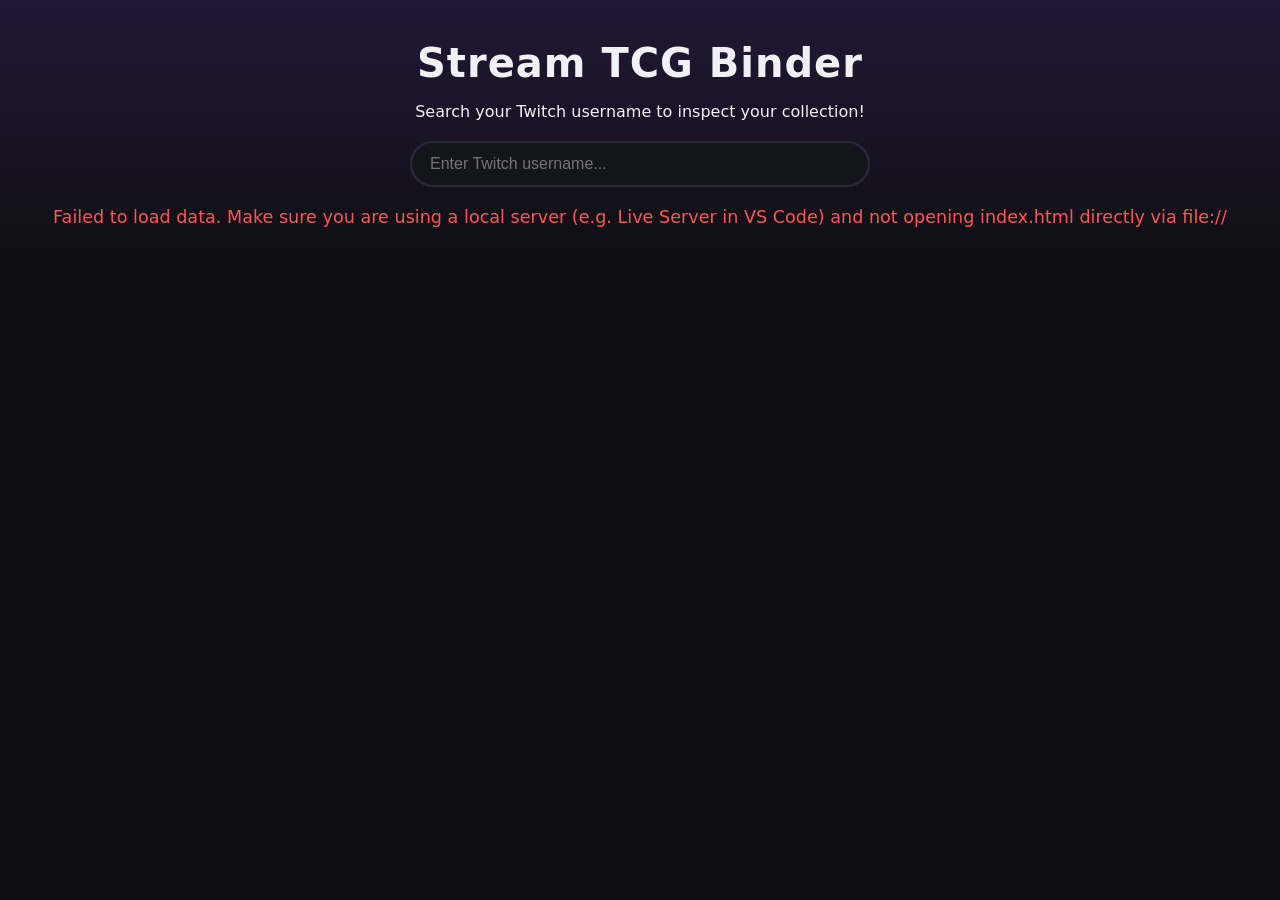
==== index.html @ 3d266c10 "Add files via upload" ====
<!DOCTYPE html>
<html lang="en">
<head>
  <meta charset="UTF-8" />
  <meta name="viewport" content="width=device-width, initial-scale=1.0"/>
  <title>Stream TCG Collection Viewer</title>
  <style>
    :root {
      --bg-color: #0f0f13;
      --card-bg: #1a1a24;
      --accent-color: #9146FF;
      --text-color: #f0f0f5;
    }

    body {
      margin: 0;
      padding: 0;
      font-family: 'Segoe UI', system-ui, -apple-system, sans-serif;
      background-color: var(--bg-color);
      color: var(--text-color);
      min-height: 100vh;
      display: flex;
      flex-direction: column;
      align-items: center;
    }

    header {
      width: 100%;
      padding: 40px 20px 20px 20px;
      text-align: center;
      background: linear-gradient(180deg, rgba(145, 70, 255, 0.15) 0%, rgba(15, 15, 19, 0) 100%);
    }

    h1 {
      margin: 0 0 10px 0;
      font-size: 2.5rem;
      letter-spacing: 1px;
    }

    .search-container {
      margin: 20px auto 0 auto;
      display: flex;
      justify-content: center;
      gap: 10px;
      width: 100%;
      max-width: 500px;
      padding: 0 20px;
      box-sizing: border-box;
    }

    input[type="text"] {
      width: 100%;
      padding: 12px 18px;
      font-size: 1rem;
      border-radius: 25px;
      border: 2px solid #2a2a3a;
      background: #14141d;
      color: #fff;
      outline: none;
      transition: border-color 0.2s;
    }

    input[type="text"]:focus {
      border-color: var(--accent-color);
    }

    .stats-bar {
      margin: 20px 0 10px 0;
      font-size: 1.1rem;
      color: #a0a0b0;
    }

    /* Top Collectors List */
    .leaderboard-container {
      margin-top: 25px;
      display: flex;
      flex-direction: column;
      align-items: center;
      gap: 12px;
    }

    .leaderboard-title {
      font-size: 0.95rem;
      text-transform: uppercase;
      letter-spacing: 1px;
      color: #808095;
      font-weight: bold;
    }

    .leaderboard-chips {
      display: flex;
      flex-wrap: wrap;
      justify-content: center;
      gap: 10px;
      max-width: 800px;
    }

    .user-chip {
      background: #1e1e2d;
      border: 1px solid #3a3a50;
      color: var(--text-color);
      padding: 8px 16px;
      border-radius: 20px;
      cursor: pointer;
      font-size: 0.9rem;
      transition: all 0.2s ease;
      display: flex;
      align-items: center;
      gap: 8px;
    }

    .user-chip:hover {
      background: var(--accent-color);
      border-color: var(--accent-color);
      transform: translateY(-2px);
    }

    .user-chip .badge {
      background: rgba(255, 255, 255, 0.15);
      padding: 2px 6px;
      border-radius: 10px;
      font-size: 0.75rem;
    }

    /* Grid Display */
    .grid-container {
      display: grid;
      grid-template-columns: repeat(auto-fill, minmax(260px, 1fr));
      gap: 25px;
      width: 90%;
      max-width: 1200px;
      padding: 20px 0 60px 0;
    }

    .card-item {
      background: var(--card-bg);
      border-radius: 12px;
      overflow: hidden;
      border: 1px solid #2a2a3c;
      box-shadow: 0 8px 16px rgba(0,0,0,0.4);
      transition: transform 0.2s, box-shadow 0.2s;
      display: flex;
      flex-direction: column;
      align-items: center;
      padding-bottom: 10px;
    }

    .card-item:hover {
      transform: translateY(-5px);
      box-shadow: 0 12px 24px rgba(145, 70, 255, 0.2);
      border-color: var(--accent-color);
    }

    /* Dynamic Card Template Wrapper for Index Grid */
    .card-template-wrapper {
      position: relative;
      width: 240px;
      height: 337.5px;
      background-size: cover;
      background-position: center;
      border-radius: 12px;
      overflow: hidden;
      box-sizing: border-box;
      margin: 15px auto 10px auto;
    }

    .card-dynamic-title {
      position: absolute;
      top: 13.5px;
      left: 18px;
      font-size: 15px;
      font-weight: bold;
      color: #000;
    }

    .card-dynamic-image-container {
      position: absolute;
      top: 35px;
      left: 9px;
      width: 218px;
      height: 143px;
      background: #ffffff;
      display: flex;
      justify-content: center;
      align-items: center;
      overflow: hidden;
      border: 2px solid #0b1c4c;
    }

    .card-dynamic-image {
      width: 100%;
      height: 100%;
      object-fit: contain;
    }

    .card-dynamic-desc {
      position: absolute;
      top: 198px;
      left: 21px;
      width: 198px;
      height: 82px;
      font-size: 13px;
      color: #222;
      line-height: 1.3;
      overflow: hidden;
    }

    .card-dynamic-id {
      position: absolute;
      bottom: 11px;
      right: 18px;
      font-size: 20px;
      font-weight: bold;
      color: #ffffff;
    }

    .card-details {
      padding: 0 15px;
      display: flex;
      flex-direction: column;
      width: 100%;
      box-sizing: border-box;
    }

    .card-count {
      display: inline-block;
      align-self: flex-start;
      background: var(--accent-color);
      color: white;
      font-size: 0.8rem;
      font-weight: bold;
      padding: 3px 8px;
      border-radius: 12px;
    }

    .empty-state {
      text-align: center;
      color: #606075;
      font-size: 1.2rem;
      margin-top: 50px;
      grid-column: 1 / -1;
    }
  </style>
</head>
<body>

  <header>
    <h1>Stream TCG Binder</h1>
    <p>Search your Twitch username to inspect your collection!</p>
    
    <div class="search-container">
      <input type="text" id="user-input" placeholder="Enter Twitch username..." />
    </div>

    <div class="leaderboard-container" id="leaderboard-box" style="display: none;">
      <span class="leaderboard-title">🏆 Top Collectors (Click to View)</span>
      <div class="leaderboard-chips" id="leaderboard-chips"></div>
    </div>

    <div class="stats-bar" id="stats">Type a username above to begin.</div>
  </header>

  <main class="grid-container" id="grid"></main>

  <script>
    let masterCards = {};
    let collectionsData = [];

    function createCardElement(cardData) {
      const formattedId = cardData.id.replace('card_', '#');
      const cardWrapper = document.createElement('div');
      cardWrapper.className = 'card-template-wrapper';

      const rarityMap = {
        "common": "images/cCard.png",
        "uncommon": "images/uCard.png",
        "rare": "images/rCard.png",
        "legendary": "images/lCard.png",
        "secret": "images/sCard.png"
      };

      const rarityKey = (cardData.rarity || "common").toLowerCase();
      const templateBg = rarityMap[rarityKey] || rarityMap["common"];
      
      cardWrapper.style.backgroundImage = `url('${templateBg}')`;

      cardWrapper.innerHTML = `
        <div class="card-dynamic-title">${cardData.name}</div>
        <div class="card-dynamic-image-container">
          <img class="card-dynamic-image" src="${cardData.image}" alt="${cardData.name}" />
        </div>
        <div class="card-dynamic-desc">${cardData.description}</div>
        <div class="card-dynamic-id">${formattedId}</div>
      `;

      return cardWrapper;
    }

    async function init() {
      try {
        const [cardsResp, collectionsResp] = await Promise.all([
          fetch('cards.json'),
          fetch('collections.json')
        ]);

        if (!cardsResp.ok || !collectionsResp.ok) {
          throw new Error('HTTP error loading JSON files');
        }

        const rawCards = await cardsResp.json();
        collectionsData = await collectionsResp.json();

        rawCards.forEach(c => {
          masterCards[c.id] = c;
        });

        renderLeaderboard();

      } catch (err) {
        console.error("Error loading TCG data:", err);
        document.getElementById('stats').innerHTML = 
          `<span style="color: #ff5555;">Failed to load data. Make sure you are using a local server (e.g. Live Server in VS Code) and not opening index.html directly via file://</span>`;
      }
    }

    function renderLeaderboard() {
      const container = document.getElementById('leaderboard-box');
      const chipsArea = document.getElementById('leaderboard-chips');
      
      if (!collectionsData.length) return;

      const userStats = {};

      collectionsData.forEach(entry => {
        if (!entry.username || !Array.isArray(entry.cardIds)) return;
        
        const key = entry.username.toLowerCase();
        if (!userStats[key]) {
          userStats[key] = { displayName: entry.username, uniqueCards: new Set() };
        }
        
        entry.cardIds.forEach(id => userStats[key].uniqueCards.add(id));
      });

      const sortedUsers = Object.values(userStats)
        .sort((a, b) => b.uniqueCards.size - a.uniqueCards.size)
        .slice(0, 8);

      if (sortedUsers.length === 0) return;

      chipsArea.innerHTML = '';
      sortedUsers.forEach(u => {
        const chip = document.createElement('button');
        chip.className = 'user-chip';
        chip.innerHTML = `${u.displayName} <span class="badge">${u.uniqueCards.size}/${Object.keys(masterCards).length}</span>`;
        
        chip.onclick = () => {
          const input = document.getElementById('user-input');
          input.value = u.displayName;
          renderUserCollection(u.displayName);
        };

        chipsArea.appendChild(chip);
      });

      container.style.display = 'flex';
    }

    function renderUserCollection(username) {
      const grid = document.getElementById('grid');
      const stats = document.getElementById('stats');
      grid.innerHTML = '';

      if (!username.trim()) {
        stats.textContent = "Type a username above to begin.";
        return;
      }

      const cleanUser = username.trim().toLowerCase();

      const userEntries = collectionsData.filter(entry => 
        entry.username && entry.username.toLowerCase() === cleanUser
      );

      const cardCounts = {};
      let totalCardsOwned = 0;

      userEntries.forEach(entry => {
        if (Array.isArray(entry.cardIds)) {
          entry.cardIds.forEach(id => {
            cardCounts[id] = (cardCounts[id] || 0) + 1;
            totalCardsOwned++;
          });
        }
      });

      const uniqueOwnedCount = Object.keys(cardCounts).length;
      const totalUniqueInGame = Object.keys(masterCards).length;

      if (totalCardsOwned === 0) {
        grid.innerHTML = `<div class="empty-state">No cards found for user "${username}".</div>`;
        stats.textContent = `0 cards collected`;
        return;
      }

      stats.textContent = `${username} owns ${totalCardsOwned} total cards (${uniqueOwnedCount}/${totalUniqueInGame} unique)`;

      Object.keys(cardCounts).forEach(cardId => {
        const cardObj = masterCards[cardId];
        if (!cardObj) return;

        const count = cardCounts[cardId];

        const cardEl = document.createElement('div');
        cardEl.className = 'card-item';
        
        const renderedCard = createCardElement(cardObj);

        cardEl.innerHTML = `
          <div class="card-details">
            <span class="card-count">x${count}</span>
          </div>
        `;
        
        cardEl.insertBefore(renderedCard, cardEl.firstChild);
        grid.appendChild(cardEl);
      });
    }

    document.getElementById('user-input').addEventListener('input', (e) => {
      renderUserCollection(e.target.value);
    });

    init();
  </script>
</body>
</html>
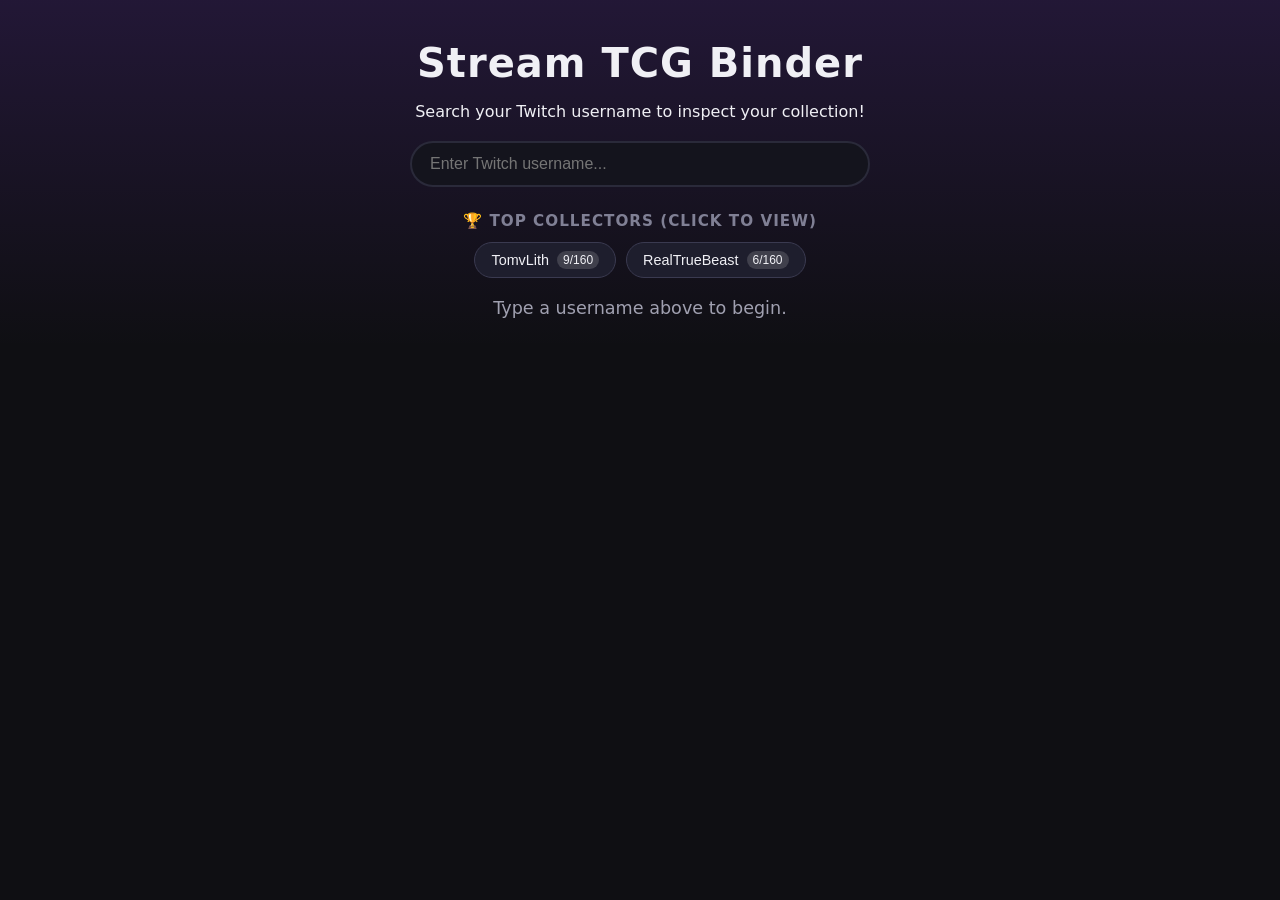
==== commit 29019aae: "sorting" ====
--- a/index.html
+++ b/index.html
@@ -405,7 +405,12 @@
 
       stats.textContent = `${username} owns ${totalCardsOwned} total cards (${uniqueOwnedCount}/${totalUniqueInGame} unique)`;
 
-      Object.keys(cardCounts).forEach(cardId => {
+      // Sort the card IDs alphabetically/numerically (e.g., card_001, card_002, etc.)
+      const sortedCardIds = Object.keys(cardCounts).sort((a, b) => {
+        return a.localeCompare(b, undefined, { numeric: true, sensitivity: 'base' });
+      });
+
+      sortedCardIds.forEach(cardId => {
         const cardObj = masterCards[cardId];
         if (!cardObj) return;
 
@@ -426,11 +431,7 @@
         grid.appendChild(cardEl);
       });
     }
-
-    document.getElementById('user-input').addEventListener('input', (e) => {
-      renderUserCollection(e.target.value);
-    });
-
+    
     init();
   </script>
 </body>
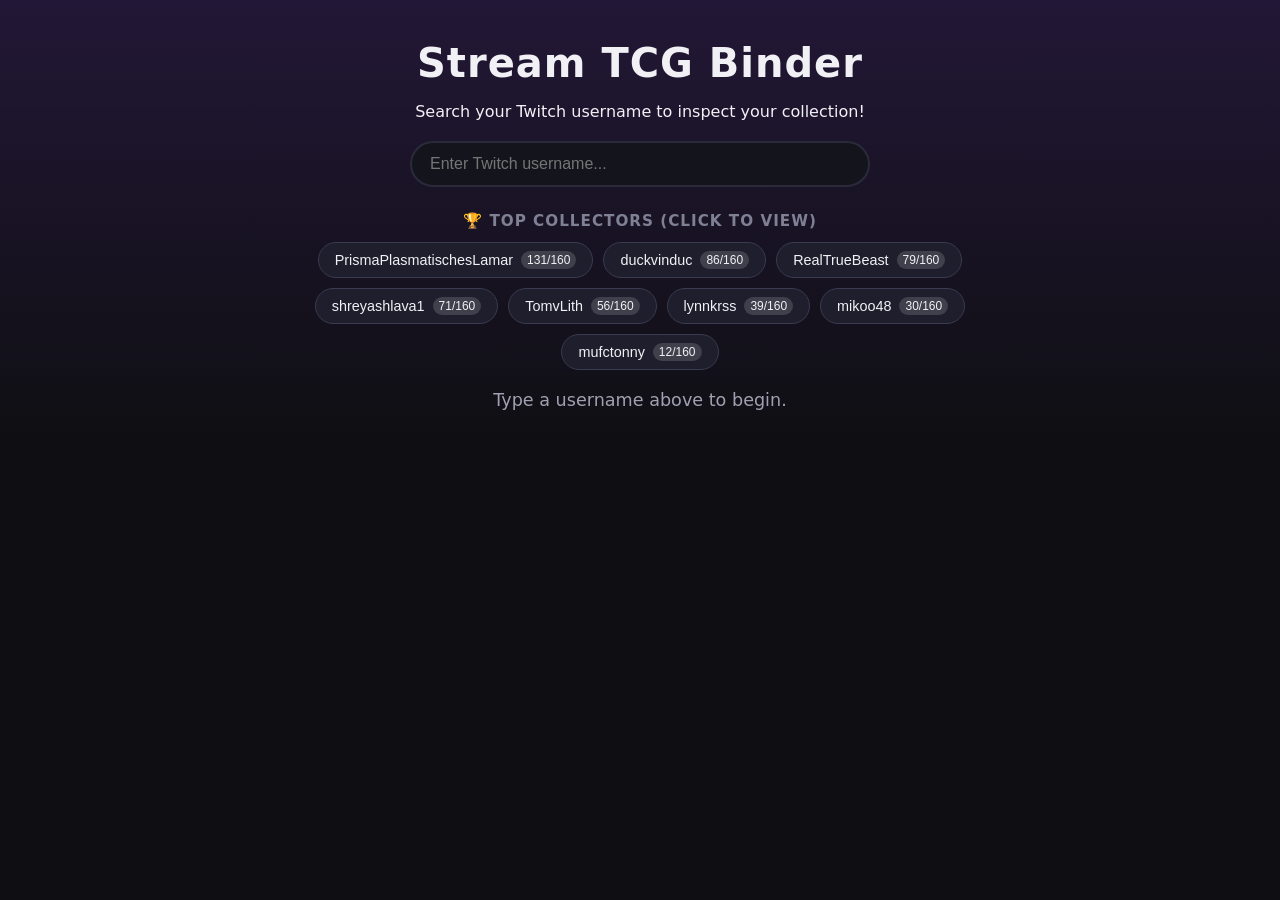
==== commit bf25d5bc: "Update index.html" ====
--- a/index.html
+++ b/index.html
@@ -262,177 +262,182 @@
 
   <main class="grid-container" id="grid"></main>
 
-  <script>
-    let masterCards = {};
-    let collectionsData = [];
-
-    function createCardElement(cardData) {
-      const formattedId = cardData.id.replace('card_', '#');
-      const cardWrapper = document.createElement('div');
-      cardWrapper.className = 'card-template-wrapper';
-
-      const rarityMap = {
-        "common": "images/cCard.png",
-        "uncommon": "images/uCard.png",
-        "rare": "images/rCard.png",
-        "legendary": "images/lCard.png",
-        "secret": "images/sCard.png"
+<script>
+  let masterCards = {};
+  let collectionsData = [];
+
+  function createCardElement(cardData) {
+    const formattedId = cardData.id.replace('card_', '#');
+    const cardWrapper = document.createElement('div');
+    cardWrapper.className = 'card-template-wrapper';
+
+    const rarityMap = {
+      "common": "images/cCard.png",
+      "uncommon": "images/uCard.png",
+      "rare": "images/rCard.png",
+      "legendary": "images/lCard.png",
+      "secret": "images/sCard.png"
+    };
+
+    const rarityKey = (cardData.rarity || "common").toLowerCase();
+    const templateBg = rarityMap[rarityKey] || rarityMap["common"];
+    
+    cardWrapper.style.backgroundImage = `url('${templateBg}')`;
+
+    cardWrapper.innerHTML = `
+      <div class="card-dynamic-title">${cardData.name}</div>
+      <div class="card-dynamic-image-container">
+        <img class="card-dynamic-image" src="${cardData.image}" alt="${cardData.name}" />
+      </div>
+      <div class="card-dynamic-desc">${cardData.description}</div>
+      <div class="card-dynamic-id">${formattedId}</div>
+    `;
+
+    return cardWrapper;
+  }
+
+  async function init() {
+    try {
+      const [cardsResp, collectionsResp] = await Promise.all([
+        fetch('cards.json'),
+        fetch('collections.json')
+      ]);
+
+      if (!cardsResp.ok || !collectionsResp.ok) {
+        throw new Error('HTTP error loading JSON files');
+      }
+
+      const rawCards = await cardsResp.json();
+      collectionsData = await collectionsResp.json();
+
+      rawCards.forEach(c => {
+        masterCards[c.id] = c;
+      });
+
+      renderLeaderboard();
+
+      // Listen for typing in the search bar
+      const userInput = document.getElementById('user-input');
+      userInput.addEventListener('input', (e) => {
+        renderUserCollection(e.target.value);
+      });
+
+    } catch (err) {
+      console.error("Error loading TCG data:", err);
+      document.getElementById('stats').innerHTML = 
+        `<span style="color: #ff5555;">Failed to load data. Make sure you are using a local server (e.g. Live Server in VS Code) and not opening index.html directly via file://</span>`;
+    }
+  }
+
+  function renderLeaderboard() {
+    const container = document.getElementById('leaderboard-box');
+    const chipsArea = document.getElementById('leaderboard-chips');
+    
+    if (!collectionsData.length) return;
+
+    const userStats = {};
+
+    collectionsData.forEach(entry => {
+      if (!entry.username || !Array.isArray(entry.cardIds)) return;
+      
+      const key = entry.username.toLowerCase();
+      if (!userStats[key]) {
+        userStats[key] = { displayName: entry.username, uniqueCards: new Set() };
+      }
+      
+      entry.cardIds.forEach(id => userStats[key].uniqueCards.add(id));
+    });
+
+    const sortedUsers = Object.values(userStats)
+      .sort((a, b) => b.uniqueCards.size - a.uniqueCards.size)
+      .slice(0, 8);
+
+    if (sortedUsers.length === 0) return;
+
+    chipsArea.innerHTML = '';
+    sortedUsers.forEach(u => {
+      const chip = document.createElement('button');
+      chip.className = 'user-chip';
+      chip.innerHTML = `${u.displayName} <span class="badge">${u.uniqueCards.size}/${Object.keys(masterCards).length}</span>`;
+      
+      chip.onclick = () => {
+        const input = document.getElementById('user-input');
+        input.value = u.displayName;
+        renderUserCollection(u.displayName);
       };
 
-      const rarityKey = (cardData.rarity || "common").toLowerCase();
-      const templateBg = rarityMap[rarityKey] || rarityMap["common"];
+      chipsArea.appendChild(chip);
+    });
+
+    container.style.display = 'flex';
+  }
+
+  function renderUserCollection(username) {
+    const grid = document.getElementById('grid');
+    const stats = document.getElementById('stats');
+    grid.innerHTML = '';
+
+    if (!username.trim()) {
+      stats.textContent = "Type a username above to begin.";
+      return;
+    }
+
+    const cleanUser = username.trim().toLowerCase();
+
+    const userEntries = collectionsData.filter(entry => 
+      entry.username && entry.username.toLowerCase() === cleanUser
+    );
+
+    const cardCounts = {};
+    let totalCardsOwned = 0;
+
+    userEntries.forEach(entry => {
+      if (Array.isArray(entry.cardIds)) {
+        entry.cardIds.forEach(id => {
+          cardCounts[id] = (cardCounts[id] || 0) + 1;
+          totalCardsOwned++;
+        });
+      }
+    });
+
+    const uniqueOwnedCount = Object.keys(cardCounts).length;
+    const totalUniqueInGame = Object.keys(masterCards).length;
+
+    if (totalCardsOwned === 0) {
+      grid.innerHTML = `<div class="empty-state">No cards found for user "${username}".</div>`;
+      stats.textContent = `0 cards collected`;
+      return;
+    }
+
+    stats.textContent = `${username} owns ${totalCardsOwned} total cards (${uniqueOwnedCount}/${totalUniqueInGame} unique)`;
+
+    const sortedCardIds = Object.keys(cardCounts).sort((a, b) => {
+      return a.localeCompare(b, undefined, { numeric: true, sensitivity: 'base' });
+    });
+
+    sortedCardIds.forEach(cardId => {
+      const cardObj = masterCards[cardId];
+      if (!cardObj) return;
+
+      const count = cardCounts[cardId];
+
+      const cardEl = document.createElement('div');
+      cardEl.className = 'card-item';
       
-      cardWrapper.style.backgroundImage = `url('${templateBg}')`;
-
-      cardWrapper.innerHTML = `
-        <div class="card-dynamic-title">${cardData.name}</div>
-        <div class="card-dynamic-image-container">
-          <img class="card-dynamic-image" src="${cardData.image}" alt="${cardData.name}" />
+      const renderedCard = createCardElement(cardObj);
+
+      cardEl.innerHTML = `
+        <div class="card-details">
+          <span class="card-count">x${count}</span>
         </div>
-        <div class="card-dynamic-desc">${cardData.description}</div>
-        <div class="card-dynamic-id">${formattedId}</div>
       `;
-
-      return cardWrapper;
-    }
-
-    async function init() {
-      try {
-        const [cardsResp, collectionsResp] = await Promise.all([
-          fetch('cards.json'),
-          fetch('collections.json')
-        ]);
-
-        if (!cardsResp.ok || !collectionsResp.ok) {
-          throw new Error('HTTP error loading JSON files');
-        }
-
-        const rawCards = await cardsResp.json();
-        collectionsData = await collectionsResp.json();
-
-        rawCards.forEach(c => {
-          masterCards[c.id] = c;
-        });
-
-        renderLeaderboard();
-
-      } catch (err) {
-        console.error("Error loading TCG data:", err);
-        document.getElementById('stats').innerHTML = 
-          `<span style="color: #ff5555;">Failed to load data. Make sure you are using a local server (e.g. Live Server in VS Code) and not opening index.html directly via file://</span>`;
-      }
-    }
-
-    function renderLeaderboard() {
-      const container = document.getElementById('leaderboard-box');
-      const chipsArea = document.getElementById('leaderboard-chips');
       
-      if (!collectionsData.length) return;
-
-      const userStats = {};
-
-      collectionsData.forEach(entry => {
-        if (!entry.username || !Array.isArray(entry.cardIds)) return;
-        
-        const key = entry.username.toLowerCase();
-        if (!userStats[key]) {
-          userStats[key] = { displayName: entry.username, uniqueCards: new Set() };
-        }
-        
-        entry.cardIds.forEach(id => userStats[key].uniqueCards.add(id));
-      });
-
-      const sortedUsers = Object.values(userStats)
-        .sort((a, b) => b.uniqueCards.size - a.uniqueCards.size)
-        .slice(0, 8);
-
-      if (sortedUsers.length === 0) return;
-
-      chipsArea.innerHTML = '';
-      sortedUsers.forEach(u => {
-        const chip = document.createElement('button');
-        chip.className = 'user-chip';
-        chip.innerHTML = `${u.displayName} <span class="badge">${u.uniqueCards.size}/${Object.keys(masterCards).length}</span>`;
-        
-        chip.onclick = () => {
-          const input = document.getElementById('user-input');
-          input.value = u.displayName;
-          renderUserCollection(u.displayName);
-        };
-
-        chipsArea.appendChild(chip);
-      });
-
-      container.style.display = 'flex';
-    }
-
-    function renderUserCollection(username) {
-      const grid = document.getElementById('grid');
-      const stats = document.getElementById('stats');
-      grid.innerHTML = '';
-
-      if (!username.trim()) {
-        stats.textContent = "Type a username above to begin.";
-        return;
-      }
-
-      const cleanUser = username.trim().toLowerCase();
-
-      const userEntries = collectionsData.filter(entry => 
-        entry.username && entry.username.toLowerCase() === cleanUser
-      );
-
-      const cardCounts = {};
-      let totalCardsOwned = 0;
-
-      userEntries.forEach(entry => {
-        if (Array.isArray(entry.cardIds)) {
-          entry.cardIds.forEach(id => {
-            cardCounts[id] = (cardCounts[id] || 0) + 1;
-            totalCardsOwned++;
-          });
-        }
-      });
-
-      const uniqueOwnedCount = Object.keys(cardCounts).length;
-      const totalUniqueInGame = Object.keys(masterCards).length;
-
-      if (totalCardsOwned === 0) {
-        grid.innerHTML = `<div class="empty-state">No cards found for user "${username}".</div>`;
-        stats.textContent = `0 cards collected`;
-        return;
-      }
-
-      stats.textContent = `${username} owns ${totalCardsOwned} total cards (${uniqueOwnedCount}/${totalUniqueInGame} unique)`;
-
-      // Sort the card IDs alphabetically/numerically (e.g., card_001, card_002, etc.)
-      const sortedCardIds = Object.keys(cardCounts).sort((a, b) => {
-        return a.localeCompare(b, undefined, { numeric: true, sensitivity: 'base' });
-      });
-
-      sortedCardIds.forEach(cardId => {
-        const cardObj = masterCards[cardId];
-        if (!cardObj) return;
-
-        const count = cardCounts[cardId];
-
-        const cardEl = document.createElement('div');
-        cardEl.className = 'card-item';
-        
-        const renderedCard = createCardElement(cardObj);
-
-        cardEl.innerHTML = `
-          <div class="card-details">
-            <span class="card-count">x${count}</span>
-          </div>
-        `;
-        
-        cardEl.insertBefore(renderedCard, cardEl.firstChild);
-        grid.appendChild(cardEl);
-      });
-    }
-    
-    init();
-  </script>
+      cardEl.insertBefore(renderedCard, cardEl.firstChild);
+      grid.appendChild(cardEl);
+    });
+  }
+  
+  init();
+</script>
 </body>
 </html>
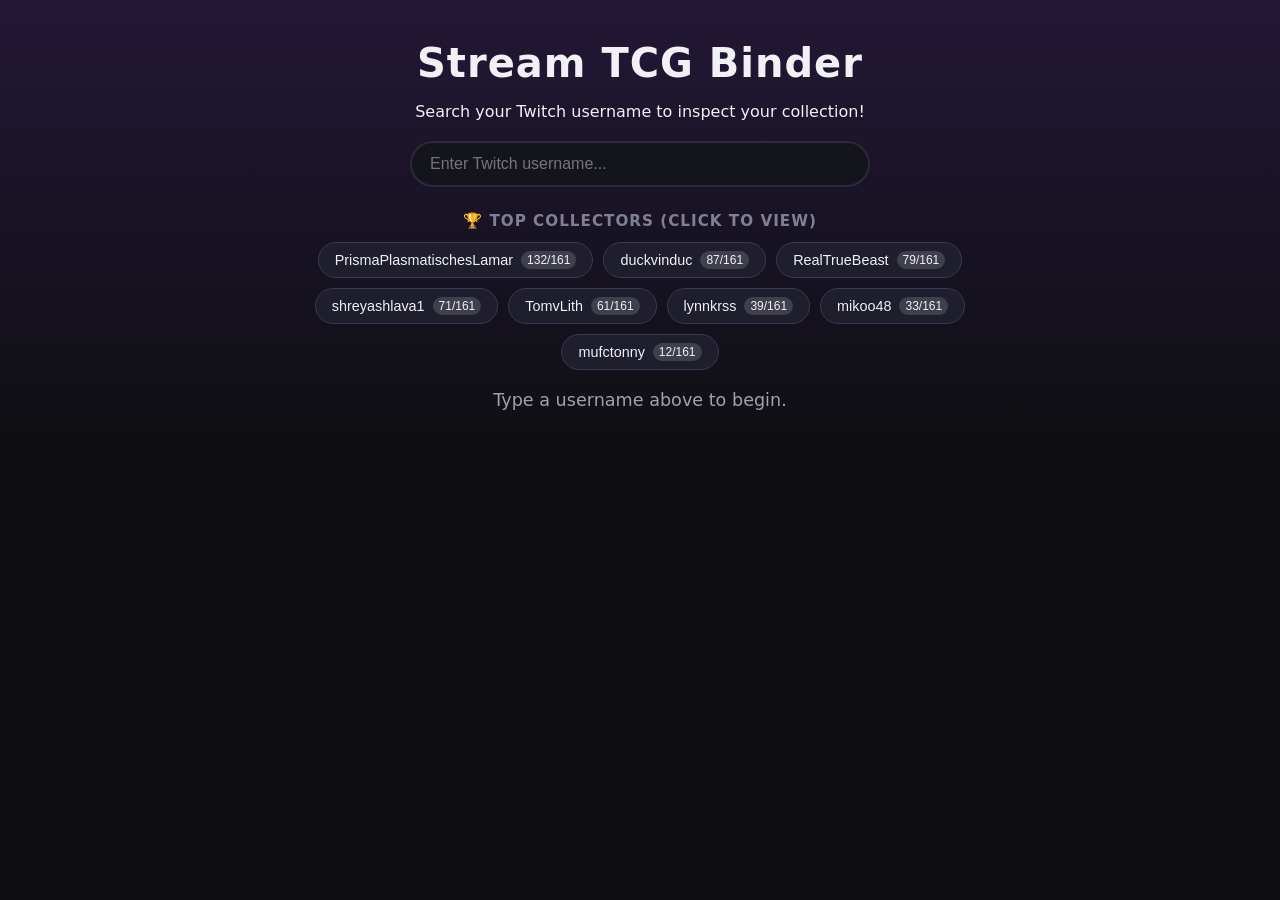
==== commit c3d83935: "test for full art" ====
--- a/index.html
+++ b/index.html
@@ -276,7 +276,8 @@
       "uncommon": "images/uCard.png",
       "rare": "images/rCard.png",
       "legendary": "images/lCard.png",
-      "secret": "images/sCard.png"
+      "secret": "images/sCard.png",
+      "custom1": "images/custom1.png"
     };
 
     const rarityKey = (cardData.rarity || "common").toLowerCase();
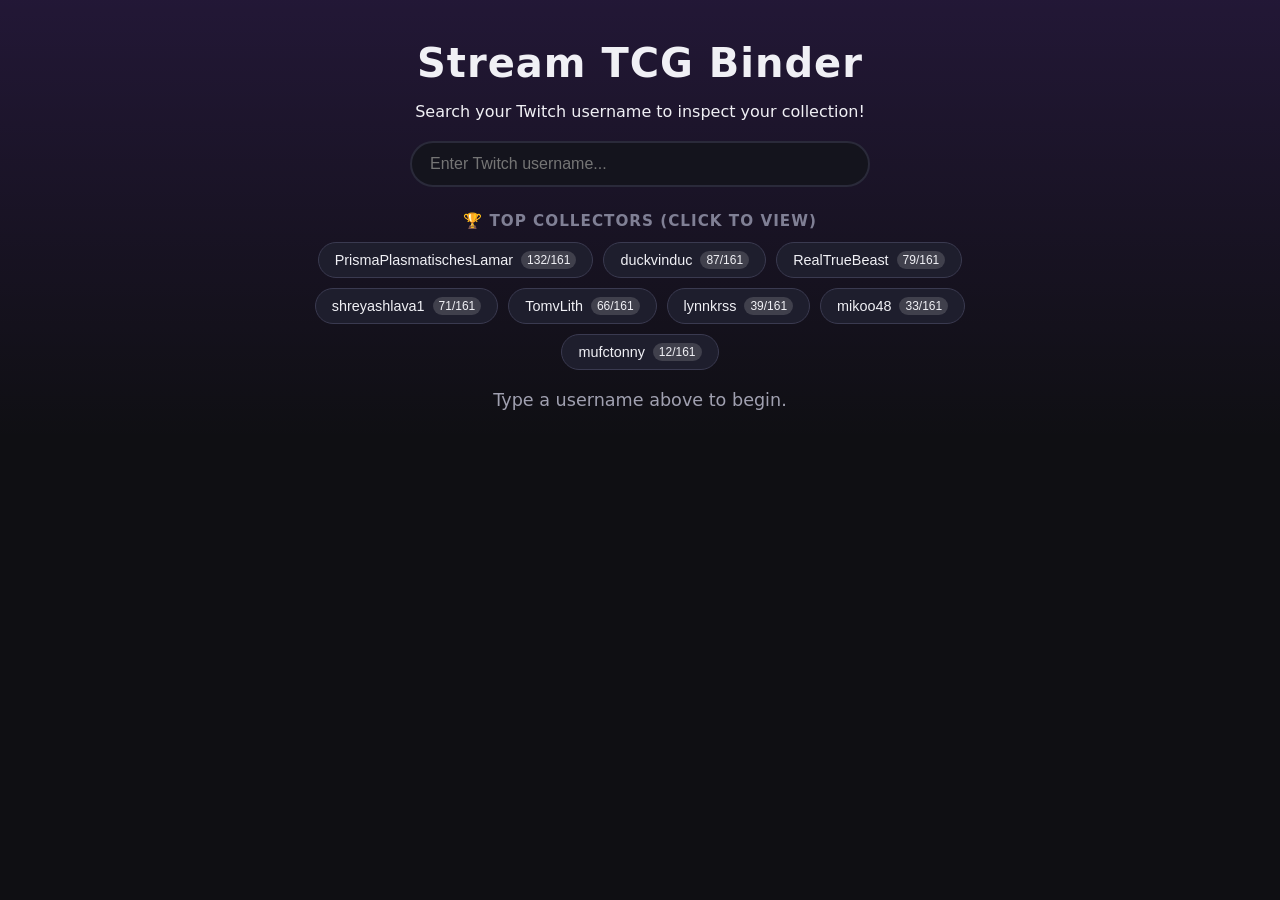
==== commit ae4e8515: "Update 1.1" ====
--- a/index.html
+++ b/index.html
@@ -267,35 +267,48 @@
   let collectionsData = [];
 
   function createCardElement(cardData) {
-    const formattedId = cardData.id.replace('card_', '#');
-    const cardWrapper = document.createElement('div');
-    cardWrapper.className = 'card-template-wrapper';
-
-    const rarityMap = {
-      "common": "images/cCard.png",
-      "uncommon": "images/uCard.png",
-      "rare": "images/rCard.png",
-      "legendary": "images/lCard.png",
-      "secret": "images/sCard.png",
-      "custom1": "images/custom1.png"
-    };
-
-    const rarityKey = (cardData.rarity || "common").toLowerCase();
-    const templateBg = rarityMap[rarityKey] || rarityMap["common"];
+  const formattedId = cardData.id.replace('card_', '#');
+  const cardWrapper = document.createElement('div');
+  cardWrapper.className = 'card-template-wrapper';
+
+  const rarityMap = {
+    "common": "images/cCard.png",
+    "uncommon": "images/uCard.png",
+    "rare": "images/rCard.png",
+    "legendary": "images/lCard.png",
+    "secret": "images/sCard.png"
+  };
+
+  const rarityKey = (cardData.rarity || "common").toLowerCase();
+
+  // Handle Full-Art Custom Card Mode
+  if (rarityKey === "custom1") {
+    cardWrapper.style.backgroundImage = `url('${cardData.image}')`;
+    cardWrapper.style.backgroundSize = "100% 100%";
+    cardWrapper.style.backgroundPosition = "center";
+    cardWrapper.style.backgroundRepeat = "no-repeat";
     
-    cardWrapper.style.backgroundImage = `url('${templateBg}')`;
-
-    cardWrapper.innerHTML = `
-      <div class="card-dynamic-title">${cardData.name}</div>
-      <div class="card-dynamic-image-container">
-        <img class="card-dynamic-image" src="${cardData.image}" alt="${cardData.name}" />
-      </div>
-      <div class="card-dynamic-desc">${cardData.description}</div>
-      <div class="card-dynamic-id">${formattedId}</div>
-    `;
-
+    // Clear out standard border elements, text fields, and inner frames
+    cardWrapper.innerHTML = '';
+    
     return cardWrapper;
   }
+
+  // Handle Standard Frame Layout
+  const templateBg = rarityMap[rarityKey] || rarityMap["common"];
+  cardWrapper.style.backgroundImage = `url('${templateBg}')`;
+
+  cardWrapper.innerHTML = `
+    <div class="card-dynamic-title">${cardData.name}</div>
+    <div class="card-dynamic-image-container">
+      <img class="card-dynamic-image" src="${cardData.image}" alt="${cardData.name}" />
+    </div>
+    <div class="card-dynamic-desc">${cardData.description}</div>
+    <div class="card-dynamic-id">${formattedId}</div>
+  `;
+
+  return cardWrapper;
+}
 
   async function init() {
     try {
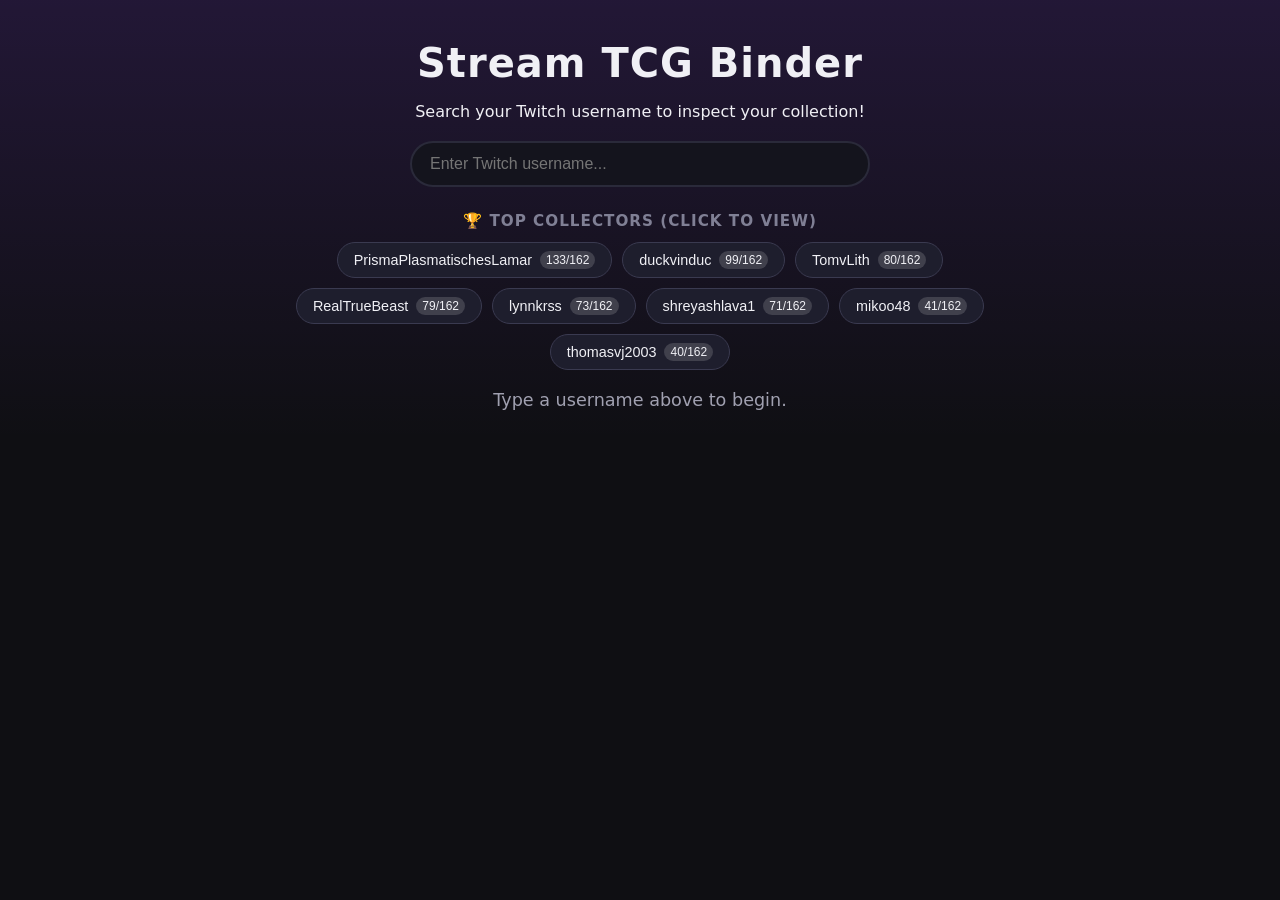
==== commit 16d35642: "cardsPacked" ====
--- a/index.html
+++ b/index.html
@@ -282,7 +282,7 @@
   const rarityKey = (cardData.rarity || "common").toLowerCase();
 
   // Handle Full-Art Custom Card Mode
-  if (rarityKey === "custom1") {
+  if (rarityKey.startsWith("custom")) {
     cardWrapper.style.backgroundImage = `url('${cardData.image}')`;
     cardWrapper.style.backgroundSize = "100% 100%";
     cardWrapper.style.backgroundPosition = "center";
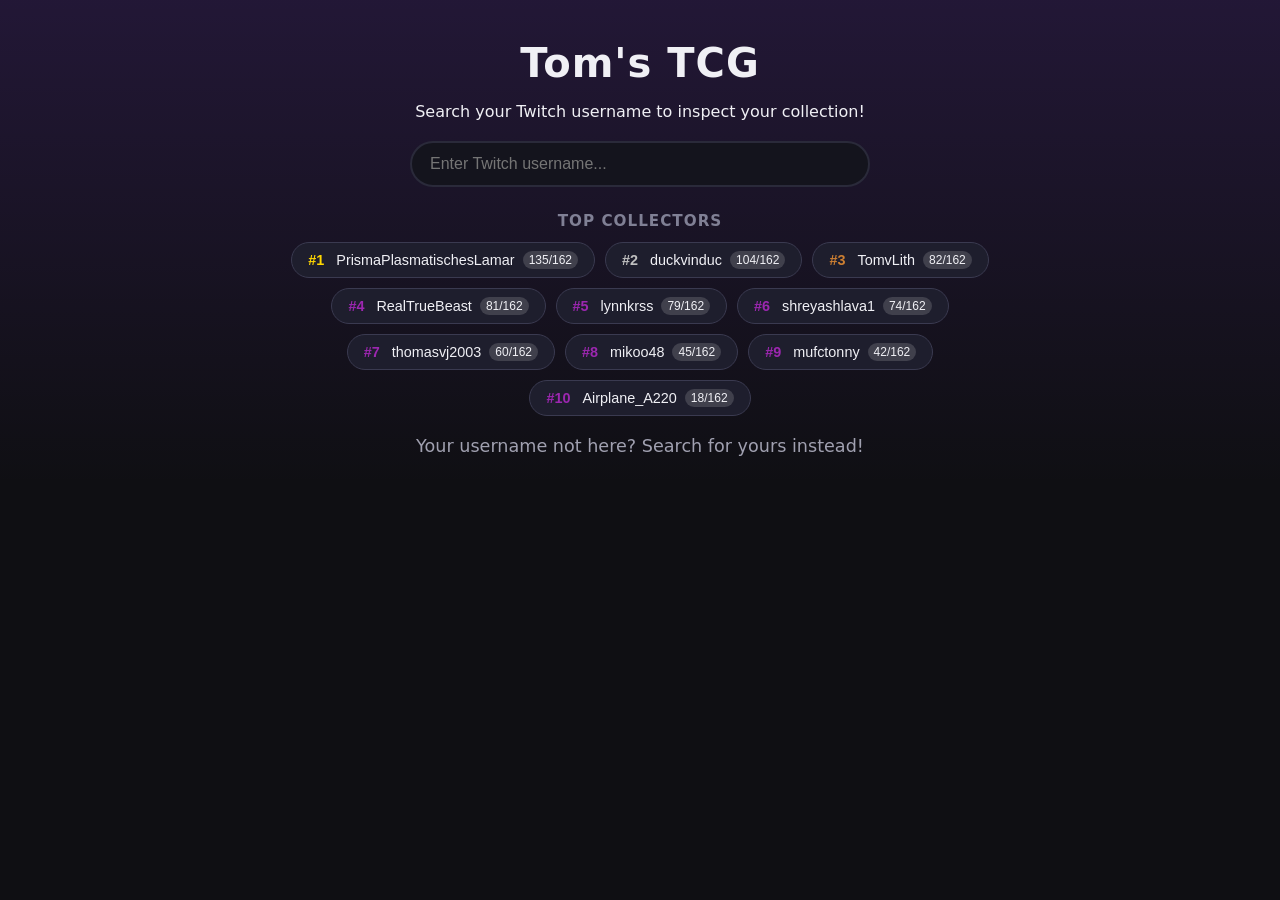
==== commit 6a8b85f2: "overlay and cards.json cleanup" ====
--- a/index.html
+++ b/index.html
@@ -3,455 +3,24 @@
 <head>
   <meta charset="UTF-8" />
   <meta name="viewport" content="width=device-width, initial-scale=1.0"/>
+  <link rel="stylesheet" href="styles/indexstyle.css">
+  <link rel="icon" type="image/x-icon" href="images/Twitch.jpg">
+  <script src="scripts/indexscript.js"></script>
   <title>Stream TCG Collection Viewer</title>
-  <style>
-    :root {
-      --bg-color: #0f0f13;
-      --card-bg: #1a1a24;
-      --accent-color: #9146FF;
-      --text-color: #f0f0f5;
-    }
-
-    body {
-      margin: 0;
-      padding: 0;
-      font-family: 'Segoe UI', system-ui, -apple-system, sans-serif;
-      background-color: var(--bg-color);
-      color: var(--text-color);
-      min-height: 100vh;
-      display: flex;
-      flex-direction: column;
-      align-items: center;
-    }
-
-    header {
-      width: 100%;
-      padding: 40px 20px 20px 20px;
-      text-align: center;
-      background: linear-gradient(180deg, rgba(145, 70, 255, 0.15) 0%, rgba(15, 15, 19, 0) 100%);
-    }
-
-    h1 {
-      margin: 0 0 10px 0;
-      font-size: 2.5rem;
-      letter-spacing: 1px;
-    }
-
-    .search-container {
-      margin: 20px auto 0 auto;
-      display: flex;
-      justify-content: center;
-      gap: 10px;
-      width: 100%;
-      max-width: 500px;
-      padding: 0 20px;
-      box-sizing: border-box;
-    }
-
-    input[type="text"] {
-      width: 100%;
-      padding: 12px 18px;
-      font-size: 1rem;
-      border-radius: 25px;
-      border: 2px solid #2a2a3a;
-      background: #14141d;
-      color: #fff;
-      outline: none;
-      transition: border-color 0.2s;
-    }
-
-    input[type="text"]:focus {
-      border-color: var(--accent-color);
-    }
-
-    .stats-bar {
-      margin: 20px 0 10px 0;
-      font-size: 1.1rem;
-      color: #a0a0b0;
-    }
-
-    /* Top Collectors List */
-    .leaderboard-container {
-      margin-top: 25px;
-      display: flex;
-      flex-direction: column;
-      align-items: center;
-      gap: 12px;
-    }
-
-    .leaderboard-title {
-      font-size: 0.95rem;
-      text-transform: uppercase;
-      letter-spacing: 1px;
-      color: #808095;
-      font-weight: bold;
-    }
-
-    .leaderboard-chips {
-      display: flex;
-      flex-wrap: wrap;
-      justify-content: center;
-      gap: 10px;
-      max-width: 800px;
-    }
-
-    .user-chip {
-      background: #1e1e2d;
-      border: 1px solid #3a3a50;
-      color: var(--text-color);
-      padding: 8px 16px;
-      border-radius: 20px;
-      cursor: pointer;
-      font-size: 0.9rem;
-      transition: all 0.2s ease;
-      display: flex;
-      align-items: center;
-      gap: 8px;
-    }
-
-    .user-chip:hover {
-      background: var(--accent-color);
-      border-color: var(--accent-color);
-      transform: translateY(-2px);
-    }
-
-    .user-chip .badge {
-      background: rgba(255, 255, 255, 0.15);
-      padding: 2px 6px;
-      border-radius: 10px;
-      font-size: 0.75rem;
-    }
-
-    /* Grid Display */
-    .grid-container {
-      display: grid;
-      grid-template-columns: repeat(auto-fill, minmax(260px, 1fr));
-      gap: 25px;
-      width: 90%;
-      max-width: 1200px;
-      padding: 20px 0 60px 0;
-    }
-
-    .card-item {
-      background: var(--card-bg);
-      border-radius: 12px;
-      overflow: hidden;
-      border: 1px solid #2a2a3c;
-      box-shadow: 0 8px 16px rgba(0,0,0,0.4);
-      transition: transform 0.2s, box-shadow 0.2s;
-      display: flex;
-      flex-direction: column;
-      align-items: center;
-      padding-bottom: 10px;
-    }
-
-    .card-item:hover {
-      transform: translateY(-5px);
-      box-shadow: 0 12px 24px rgba(145, 70, 255, 0.2);
-      border-color: var(--accent-color);
-    }
-
-    /* Dynamic Card Template Wrapper for Index Grid */
-    .card-template-wrapper {
-      position: relative;
-      width: 240px;
-      height: 337.5px;
-      background-size: cover;
-      background-position: center;
-      border-radius: 12px;
-      overflow: hidden;
-      box-sizing: border-box;
-      margin: 15px auto 10px auto;
-    }
-
-    .card-dynamic-title {
-      position: absolute;
-      top: 13.5px;
-      left: 18px;
-      font-size: 15px;
-      font-weight: bold;
-      color: #000;
-    }
-
-    .card-dynamic-image-container {
-      position: absolute;
-      top: 35px;
-      left: 9px;
-      width: 218px;
-      height: 143px;
-      background: #ffffff;
-      display: flex;
-      justify-content: center;
-      align-items: center;
-      overflow: hidden;
-      border: 2px solid #0b1c4c;
-    }
-
-    .card-dynamic-image {
-      width: 100%;
-      height: 100%;
-      object-fit: contain;
-    }
-
-    .card-dynamic-desc {
-      position: absolute;
-      top: 198px;
-      left: 21px;
-      width: 198px;
-      height: 82px;
-      font-size: 13px;
-      color: #222;
-      line-height: 1.3;
-      overflow: hidden;
-    }
-
-    .card-dynamic-id {
-      position: absolute;
-      bottom: 11px;
-      right: 18px;
-      font-size: 20px;
-      font-weight: bold;
-      color: #ffffff;
-    }
-
-    .card-details {
-      padding: 0 15px;
-      display: flex;
-      flex-direction: column;
-      width: 100%;
-      box-sizing: border-box;
-    }
-
-    .card-count {
-      display: inline-block;
-      align-self: flex-start;
-      background: var(--accent-color);
-      color: white;
-      font-size: 0.8rem;
-      font-weight: bold;
-      padding: 3px 8px;
-      border-radius: 12px;
-    }
-
-    .empty-state {
-      text-align: center;
-      color: #606075;
-      font-size: 1.2rem;
-      margin-top: 50px;
-      grid-column: 1 / -1;
-    }
-  </style>
 </head>
 <body>
-
   <header>
-    <h1>Stream TCG Binder</h1>
+    <h1>Tom's TCG</h1>
     <p>Search your Twitch username to inspect your collection!</p>
-    
     <div class="search-container">
       <input type="text" id="user-input" placeholder="Enter Twitch username..." />
     </div>
-
     <div class="leaderboard-container" id="leaderboard-box" style="display: none;">
-      <span class="leaderboard-title">🏆 Top Collectors (Click to View)</span>
+      <span class="leaderboard-title">Top Collectors</span>
       <div class="leaderboard-chips" id="leaderboard-chips"></div>
     </div>
-
-    <div class="stats-bar" id="stats">Type a username above to begin.</div>
+    <div class="stats-bar" id="stats">Your username not here? Search for yours instead!</div>
   </header>
-
   <main class="grid-container" id="grid"></main>
-
-<script>
-  let masterCards = {};
-  let collectionsData = [];
-
-  function createCardElement(cardData) {
-  const formattedId = cardData.id.replace('card_', '#');
-  const cardWrapper = document.createElement('div');
-  cardWrapper.className = 'card-template-wrapper';
-
-  const rarityMap = {
-    "common": "images/cCard.png",
-    "uncommon": "images/uCard.png",
-    "rare": "images/rCard.png",
-    "legendary": "images/lCard.png",
-    "secret": "images/sCard.png"
-  };
-
-  const rarityKey = (cardData.rarity || "common").toLowerCase();
-
-  // Handle Full-Art Custom Card Mode
-  if (rarityKey.startsWith("custom")) {
-    cardWrapper.style.backgroundImage = `url('${cardData.image}')`;
-    cardWrapper.style.backgroundSize = "100% 100%";
-    cardWrapper.style.backgroundPosition = "center";
-    cardWrapper.style.backgroundRepeat = "no-repeat";
-    
-    // Clear out standard border elements, text fields, and inner frames
-    cardWrapper.innerHTML = '';
-    
-    return cardWrapper;
-  }
-
-  // Handle Standard Frame Layout
-  const templateBg = rarityMap[rarityKey] || rarityMap["common"];
-  cardWrapper.style.backgroundImage = `url('${templateBg}')`;
-
-  cardWrapper.innerHTML = `
-    <div class="card-dynamic-title">${cardData.name}</div>
-    <div class="card-dynamic-image-container">
-      <img class="card-dynamic-image" src="${cardData.image}" alt="${cardData.name}" />
-    </div>
-    <div class="card-dynamic-desc">${cardData.description}</div>
-    <div class="card-dynamic-id">${formattedId}</div>
-  `;
-
-  return cardWrapper;
-}
-
-  async function init() {
-    try {
-      const [cardsResp, collectionsResp] = await Promise.all([
-        fetch('cards.json'),
-        fetch('collections.json')
-      ]);
-
-      if (!cardsResp.ok || !collectionsResp.ok) {
-        throw new Error('HTTP error loading JSON files');
-      }
-
-      const rawCards = await cardsResp.json();
-      collectionsData = await collectionsResp.json();
-
-      rawCards.forEach(c => {
-        masterCards[c.id] = c;
-      });
-
-      renderLeaderboard();
-
-      // Listen for typing in the search bar
-      const userInput = document.getElementById('user-input');
-      userInput.addEventListener('input', (e) => {
-        renderUserCollection(e.target.value);
-      });
-
-    } catch (err) {
-      console.error("Error loading TCG data:", err);
-      document.getElementById('stats').innerHTML = 
-        `<span style="color: #ff5555;">Failed to load data. Make sure you are using a local server (e.g. Live Server in VS Code) and not opening index.html directly via file://</span>`;
-    }
-  }
-
-  function renderLeaderboard() {
-    const container = document.getElementById('leaderboard-box');
-    const chipsArea = document.getElementById('leaderboard-chips');
-    
-    if (!collectionsData.length) return;
-
-    const userStats = {};
-
-    collectionsData.forEach(entry => {
-      if (!entry.username || !Array.isArray(entry.cardIds)) return;
-      
-      const key = entry.username.toLowerCase();
-      if (!userStats[key]) {
-        userStats[key] = { displayName: entry.username, uniqueCards: new Set() };
-      }
-      
-      entry.cardIds.forEach(id => userStats[key].uniqueCards.add(id));
-    });
-
-    const sortedUsers = Object.values(userStats)
-      .sort((a, b) => b.uniqueCards.size - a.uniqueCards.size)
-      .slice(0, 8);
-
-    if (sortedUsers.length === 0) return;
-
-    chipsArea.innerHTML = '';
-    sortedUsers.forEach(u => {
-      const chip = document.createElement('button');
-      chip.className = 'user-chip';
-      chip.innerHTML = `${u.displayName} <span class="badge">${u.uniqueCards.size}/${Object.keys(masterCards).length}</span>`;
-      
-      chip.onclick = () => {
-        const input = document.getElementById('user-input');
-        input.value = u.displayName;
-        renderUserCollection(u.displayName);
-      };
-
-      chipsArea.appendChild(chip);
-    });
-
-    container.style.display = 'flex';
-  }
-
-  function renderUserCollection(username) {
-    const grid = document.getElementById('grid');
-    const stats = document.getElementById('stats');
-    grid.innerHTML = '';
-
-    if (!username.trim()) {
-      stats.textContent = "Type a username above to begin.";
-      return;
-    }
-
-    const cleanUser = username.trim().toLowerCase();
-
-    const userEntries = collectionsData.filter(entry => 
-      entry.username && entry.username.toLowerCase() === cleanUser
-    );
-
-    const cardCounts = {};
-    let totalCardsOwned = 0;
-
-    userEntries.forEach(entry => {
-      if (Array.isArray(entry.cardIds)) {
-        entry.cardIds.forEach(id => {
-          cardCounts[id] = (cardCounts[id] || 0) + 1;
-          totalCardsOwned++;
-        });
-      }
-    });
-
-    const uniqueOwnedCount = Object.keys(cardCounts).length;
-    const totalUniqueInGame = Object.keys(masterCards).length;
-
-    if (totalCardsOwned === 0) {
-      grid.innerHTML = `<div class="empty-state">No cards found for user "${username}".</div>`;
-      stats.textContent = `0 cards collected`;
-      return;
-    }
-
-    stats.textContent = `${username} owns ${totalCardsOwned} total cards (${uniqueOwnedCount}/${totalUniqueInGame} unique)`;
-
-    const sortedCardIds = Object.keys(cardCounts).sort((a, b) => {
-      return a.localeCompare(b, undefined, { numeric: true, sensitivity: 'base' });
-    });
-
-    sortedCardIds.forEach(cardId => {
-      const cardObj = masterCards[cardId];
-      if (!cardObj) return;
-
-      const count = cardCounts[cardId];
-
-      const cardEl = document.createElement('div');
-      cardEl.className = 'card-item';
-      
-      const renderedCard = createCardElement(cardObj);
-
-      cardEl.innerHTML = `
-        <div class="card-details">
-          <span class="card-count">x${count}</span>
-        </div>
-      `;
-      
-      cardEl.insertBefore(renderedCard, cardEl.firstChild);
-      grid.appendChild(cardEl);
-    });
-  }
-  
-  init();
-</script>
 </body>
 </html>
--- a/styles/indexstyle.css
+++ b/styles/indexstyle.css
@@ -0,0 +1,232 @@
+:root {
+    --bg-color: #0f0f13;
+    --card-bg: #1a1a24;
+    --accent-color: #9146FF;
+    --text-color: #f0f0f5;
+}
+
+body {
+    margin: 0;
+    padding: 0;
+    font-family: 'Segoe UI', system-ui, -apple-system, sans-serif;
+    background-color: var(--bg-color);
+    color: var(--text-color);
+    min-height: 100vh;
+    display: flex;
+    flex-direction: column;
+    align-items: center;
+}
+
+header {
+    width: 100%;
+    padding: 40px 20px 20px 20px;
+    text-align: center;
+    background: linear-gradient(180deg, rgba(145, 70, 255, 0.15) 0%, rgba(15, 15, 19, 0) 100%);
+}
+
+h1 {
+    margin: 0 0 10px 0;
+    font-size: 2.5rem;
+    letter-spacing: 1px;
+}
+
+.search-container {
+    margin: 20px auto 0 auto;
+    display: flex;
+    justify-content: center;
+    gap: 10px;
+    width: 100%;
+    max-width: 500px;
+    padding: 0 20px;
+    box-sizing: border-box;
+}
+
+input[type="text"] {
+    width: 100%;
+    padding: 12px 18px;
+    font-size: 1rem;
+    border-radius: 25px;
+    border: 2px solid #2a2a3a;
+    background: #14141d;
+    color: #fff;
+    outline: none;
+    transition: border-color 0.2s;
+}
+
+input[type="text"]:focus {
+    border-color: var(--accent-color);
+}
+
+.stats-bar {
+    margin: 20px 0 10px 0;
+    font-size: 1.1rem;
+    color: #a0a0b0;
+}
+
+.leaderboard-container {
+    margin-top: 25px;
+    display: flex;
+    flex-direction: column;
+    align-items: center;
+    gap: 12px;
+}
+
+.leaderboard-title {
+    font-size: 0.95rem;
+    text-transform: uppercase;
+    letter-spacing: 1px;
+    color: #808095;
+    font-weight: bold;
+}
+
+.leaderboard-chips {
+    display: flex;
+    flex-wrap: wrap;
+    justify-content: center;
+    gap: 10px;
+    max-width: 800px;
+}
+
+.user-chip {
+    background: #1e1e2d;
+    border: 1px solid #3a3a50;
+    color: var(--text-color);
+    padding: 8px 16px;
+    border-radius: 20px;
+    cursor: pointer;
+    font-size: 0.9rem;
+    transition: all 0.2s ease;
+    display: flex;
+    align-items: center;
+    gap: 8px;
+}
+
+.user-chip:hover {
+    background: var(--accent-color);
+    border-color: var(--accent-color);
+    transform: translateY(-2px);
+}
+
+.user-chip .badge {
+    background: rgba(255, 255, 255, 0.15);
+    padding: 2px 6px;
+    border-radius: 10px;
+    font-size: 0.75rem;
+}
+
+.grid-container {
+    display: grid;
+    grid-template-columns: repeat(auto-fill, minmax(260px, 1fr));
+    gap: 25px;
+    width: 90%;
+    max-width: 1200px;
+    padding: 20px 0 60px 0;
+}
+
+.card-item {
+    background: var(--card-bg);
+    border-radius: 12px;
+    overflow: hidden;
+    border: 1px solid #2a2a3c;
+    box-shadow: 0 8px 16px rgba(0,0,0,0.4);
+    transition: transform 0.2s, box-shadow 0.2s;
+    display: flex;
+    flex-direction: column;
+    align-items: center;
+    padding-bottom: 10px;
+}
+
+.card-item:hover {
+    transform: translateY(-5px);
+    box-shadow: 0 12px 24px rgba(145, 70, 255, 0.2);
+    border-color: var(--accent-color);
+}
+
+.card-template-wrapper {
+    position: relative;
+    width: 240px;
+    height: 337.5px;
+    background-size: cover;
+    background-position: center;
+    border-radius: 12px;
+    overflow: hidden;
+    box-sizing: border-box;
+    margin: 15px auto 10px auto;
+}
+
+.card-dynamic-title {
+    position: absolute;
+    top: 13.5px;
+    left: 18px;
+    font-size: 15px;
+    font-weight: bold;
+    color: #000;
+}
+
+.card-dynamic-image-container {
+    position: absolute;
+    top: 35px;
+    left: 9px;
+    width: 218px;
+    height: 143px;
+    background: #ffffff;
+    display: flex;
+    justify-content: center;
+    align-items: center;
+    overflow: hidden;
+    border: 2px solid #0b1c4c;
+}
+
+.card-dynamic-image {
+    width: 100%;
+    height: 100%;
+    object-fit: contain;
+}
+
+.card-dynamic-desc {
+    position: absolute;
+    top: 198px;
+    left: 21px;
+    width: 198px;
+    height: 82px;
+    font-size: 13px;
+    color: #222;
+    line-height: 1.3;
+    overflow: hidden;
+}
+
+.card-dynamic-id {
+    position: absolute;
+    bottom: 11px;
+    right: 18px;
+    font-size: 20px;
+    font-weight: bold;
+    color: #ffffff;
+}
+
+.card-details {
+    padding: 0 15px;
+    display: flex;
+    flex-direction: column;
+    width: 100%;
+    box-sizing: border-box;
+}
+
+.card-count {
+    display: inline-block;
+    align-self: flex-start;
+    background: var(--accent-color);
+    color: white;
+    font-size: 0.8rem;
+    font-weight: bold;
+    padding: 3px 8px;
+    border-radius: 12px;
+}
+
+.empty-state {
+    text-align: center;
+    color: #606075;
+    font-size: 1.2rem;
+    margin-top: 50px;
+    grid-column: 1 / -1;
+}
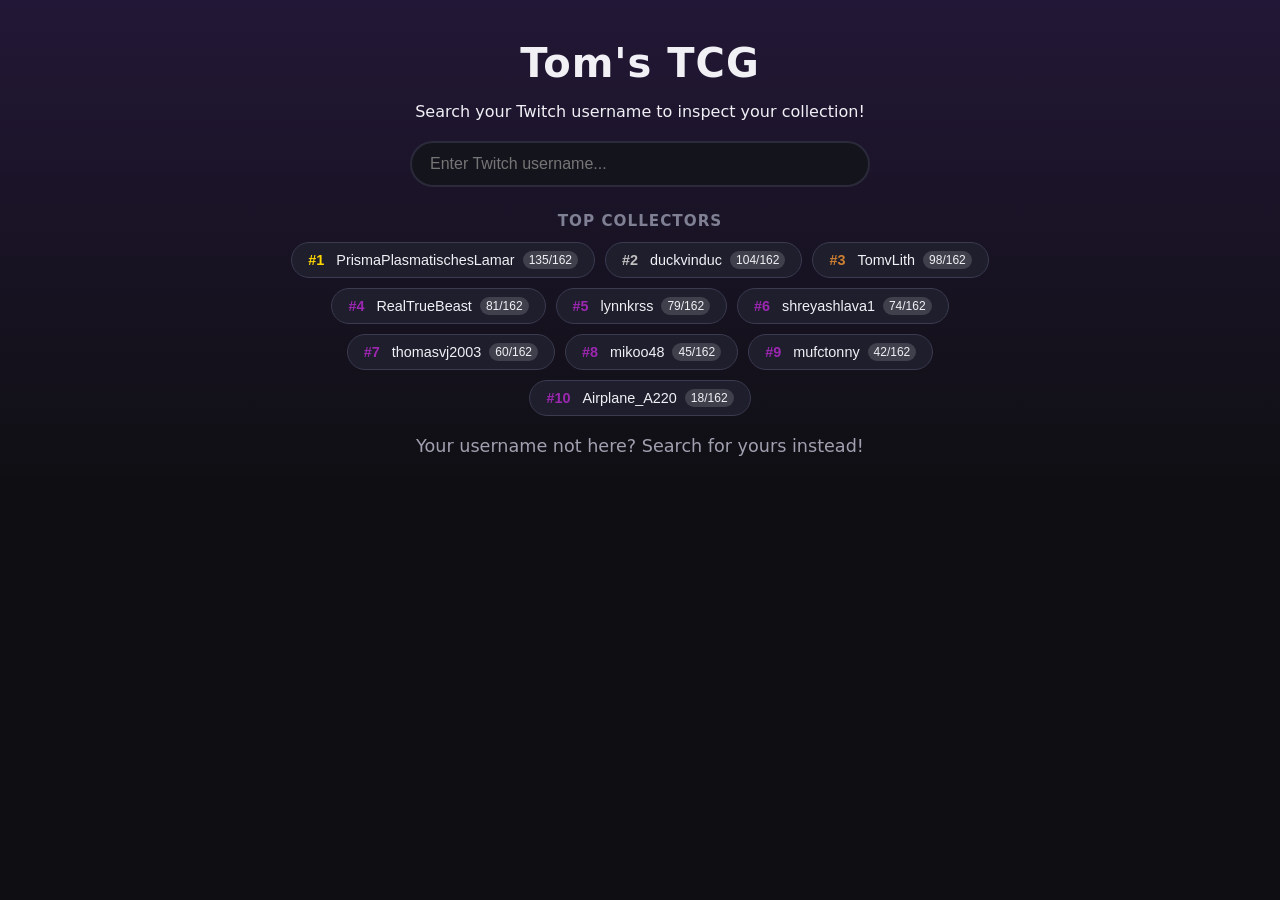
==== commit 5ff91d00: "please work" ====
--- a/index.html
+++ b/index.html
@@ -5,7 +5,7 @@
   <meta name="viewport" content="width=device-width, initial-scale=1.0"/>
   <link rel="stylesheet" href="styles/indexstyle.css">
   <link rel="icon" type="image/x-icon" href="images/Twitch.jpg">
-  <script src="scripts/indexscript.js"></script>
+  <script src="scripts/indexscript.js" defer></script>
   <title>Stream TCG Collection Viewer</title>
 </head>
 <body>
--- a/styles/indexstyle.css
+++ b/styles/indexstyle.css
@@ -15,6 +15,7 @@
     display: flex;
     flex-direction: column;
     align-items: center;
+    overflow-x: hidden;
 }
 
 header {
@@ -85,6 +86,8 @@
     justify-content: center;
     gap: 10px;
     max-width: 800px;
+    width: 100%;
+    padding: 0 10px;
 }
 
 .user-chip {
